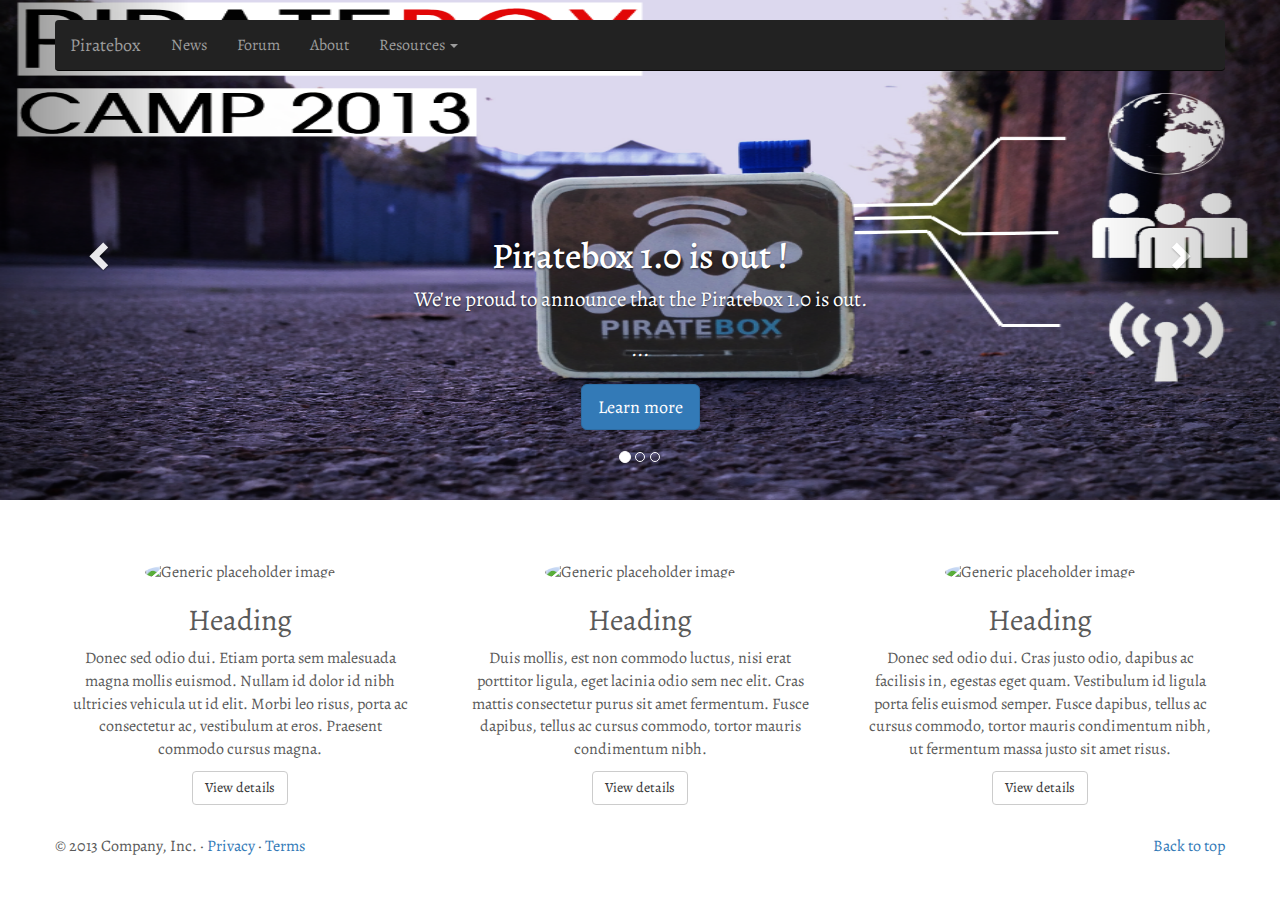
==== index.html @ 81f19eb6 "Initial commit." ====
<!DOCTYPE html>
<html lang="en">
  <head>
    <meta charset="utf-8">
    <meta http-equiv="X-UA-Compatible" content="IE=edge">
    <meta name="viewport" content="width=device-width, initial-scale=1.0">
    <meta name="description" content="">
    <meta name="author" content="">
    <link rel="shortcut icon" href="images/favicon.png">

    <title>Piratebox Official Community Website</title>

    <!-- Get Bootstrap from CDN -->
    <link href="//netdna.bootstrapcdn.com/bootstrap/3.0.1/css/bootstrap.min.css" rel="stylesheet">

    <!-- Get a custom font from Google -->
    <link href='http://fonts.googleapis.com/css?family=Alegreya:400italic,400,700' rel='stylesheet' type='text/css'>

    <!-- Just for debugging purposes. Don't actually copy this line! -->
    <!--[if lt IE 9]><script src="../../docs-assets/js/ie8-responsive-file-warning.js"></script><![endif]-->

    <!-- HTML5 shim and Respond.js IE8 support of HTML5 elements and media queries -->
    <!--[if lt IE 9]>
      <script src="https://oss.maxcdn.com/libs/html5shiv/3.7.0/html5shiv.js"></script>
      <script src="https://oss.maxcdn.com/libs/respond.js/1.3.0/respond.min.js"></script>
    <![endif]-->

    <!-- Custom styles for this template -->
    <link href="css/style.css" rel="stylesheet">
  </head>
  
  <!-- Navbar
  ================================================== -->
  <body>
    <div class="navbar-wrapper">
      <div class="container">

        <div class="navbar navbar-inverse navbar-static-top">
          <div class="container">
            <div class="navbar-header">
              <button type="button" class="navbar-toggle" data-toggle="collapse" data-target=".navbar-collapse">
                <span class="icon-bar"></span>
                <span class="icon-bar"></span>
                <span class="icon-bar"></span>
              </button>
              <a class="navbar-brand" href="/index.html">Piratebox</a>
            </div>
            <div class="navbar-collapse collapse">
              <ul class="nav navbar-nav">
                <li><a href="/news.html">News</a></li>
                <li><a href="/forum.html">Forum</a></li>
                <li><a href="/about.html">About</a></li>
                <li class="dropdown">
                  <a href="#" class="dropdown-toggle" data-toggle="dropdown">Resources <b class="caret"></b></a>
                  <ul class="dropdown-menu">
                    <li><a href="/get-started.html">Get started</a></li>
                    <li class="divider"></li>
                    <li class="dropdown-header">External links</li>
                    <li><a href="#">Forum</a></li>
                    <li><a href="#">Wiki</a></li>
                    <li><a href="#">Github</a></li>
                  </ul>
                </li>
              </ul>
            </div>
          </div>
        </div>

      </div>
    </div>


    <!-- Carousel
    ================================================== -->
    <div id="myCarousel" class="carousel slide" data-ride="carousel">
      <!-- Indicators -->
      <ol class="carousel-indicators">
        <li data-target="#myCarousel" data-slide-to="0" class="active"></li>
        <li data-target="#myCarousel" data-slide-to="1"></li>
        <li data-target="#myCarousel" data-slide-to="2"></li>
      </ol>
      <div class="carousel-inner">
        <div class="item active">
          <img src="images/news-pirateboxcamp-900x500.png" alt="First slide">
          <div class="container">
            <div class="carousel-caption">
              <h1>Piratebox 1.0 is out !</h1>
              <p>We're proud to announce that the Piratebox 1.0 is out.</p>
              <p>...</p>
              <p><a class="btn btn-lg btn-primary" href="#" role="button">Learn more</a></p>
            </div>
          </div>
        </div>
        <div class="item">
          <img src="http://placehold.it/900x500&text=Hello world" alt="Second slide">
          <div class="container">
            <div class="carousel-caption">
              <h1>PirateboxCamp #1 in Berlin</h1>
              <p>...</p>
              <p><a class="btn btn-lg btn-primary" href="#" role="button">Discover it</a></p>
            </div>
          </div>
        </div>
        <div class="item">
          <img src="http://placehold.it/900x500&text=Hello world" alt="Third slide">
          <div class="container">
            <div class="carousel-caption">
              <h1>Welcome !</h1>
              <p>This is the community website.</p>
              <p><a class="btn btn-lg btn-primary" href="#" role="button">Read more</a></p>
            </div>
          </div>
        </div>
      </div>
      <a class="left carousel-control" href="#myCarousel" data-slide="prev"><span class="glyphicon glyphicon-chevron-left"></span></a>
      <a class="right carousel-control" href="#myCarousel" data-slide="next"><span class="glyphicon glyphicon-chevron-right"></span></a>
    </div><!-- /.carousel -->



    <!-- Marketing messaging
    ================================================== -->
    <!-- Wrap the rest of the page in another container to center all the content. -->

    <div class="container marketing">

      <!-- Three columns of text below the carousel -->
      <div class="row">
        <div class="col-lg-4">
          <img class="img-circle" src="http://placehold.it/140x140&text=Hello world" alt="Generic placeholder image">
          <h2>Heading</h2>
          <p>Donec sed odio dui. Etiam porta sem malesuada magna mollis euismod. Nullam id dolor id nibh ultricies vehicula ut id elit. Morbi leo risus, porta ac consectetur ac, vestibulum at eros. Praesent commodo cursus magna.</p>
          <p><a class="btn btn-default" href="#" role="button">View details</a></p>
        </div><!-- /.col-lg-4 -->
        <div class="col-lg-4">
          <img class="img-circle" src="http://placehold.it/140x140&text=Hello world" alt="Generic placeholder image">
          <h2>Heading</h2>
          <p>Duis mollis, est non commodo luctus, nisi erat porttitor ligula, eget lacinia odio sem nec elit. Cras mattis consectetur purus sit amet fermentum. Fusce dapibus, tellus ac cursus commodo, tortor mauris condimentum nibh.</p>
          <p><a class="btn btn-default" href="#" role="button">View details</a></p>
        </div><!-- /.col-lg-4 -->
        <div class="col-lg-4">
          <img class="img-circle" src="http://placehold.it/140x140&text=Hello world" alt="Generic placeholder image">
          <h2>Heading</h2>
          <p>Donec sed odio dui. Cras justo odio, dapibus ac facilisis in, egestas eget quam. Vestibulum id ligula porta felis euismod semper. Fusce dapibus, tellus ac cursus commodo, tortor mauris condimentum nibh, ut fermentum massa justo sit amet risus.</p>
          <p><a class="btn btn-default" href="#" role="button">View details</a></p>
        </div><!-- /.col-lg-4 -->
      </div><!-- /.row -->


      <!-- FOOTER -->
      <footer>
        <p class="pull-right"><a href="#">Back to top</a></p>
        <p>&copy; 2013 Company, Inc. &middot; <a href="#">Privacy</a> &middot; <a href="#">Terms</a></p>
      </footer>

    </div><!-- /.container -->


    <!-- Bootstrap core JavaScript
    ================================================== -->
    <!-- Placed at the end of the document so the pages load faster -->
    <script src="https://code.jquery.com/jquery-1.10.2.min.js"></script>
    <script src="//netdna.bootstrapcdn.com/bootstrap/3.0.1/js/bootstrap.min.js"></script>

    <script src="../../docs-assets/js/holder.js"></script>
  </body>
</html>
---- css/style.css ----
/* GLOBAL STYLES
-------------------------------------------------- */
/* Padding below the footer and lighter body text */

body {
  padding-bottom: 40px;
  color: #5a5a5a;
  font-family: 'Alegreya', serif;
  font-size: 16px;
}



/* NAVBAR
-------------------------------------------------- */

/* Special class on .container surrounding .navbar, used for positioning it into place. */
.navbar-wrapper {
  position: absolute;
  top: 0;
  left: 0;
  right: 0;
  z-index: 20;
}

/* Flip around the padding for proper display in narrow viewports */
.navbar-wrapper .container {
  padding-left: 0;
  padding-right: 0;
}
.navbar-wrapper .navbar {
  padding-left: 15px;
  padding-right: 15px;
}


/* CAROUSEL
-------------------------------------------------- */

/* Carousel base class */
.carousel {
  height: 500px;
  margin-bottom: 60px;
}
/* Since positioning the image, we need to help out the caption */
.carousel-caption {
  z-index: 10;
}

/* Declare heights because of positioning of img element */
.carousel .item {
  height: 500px;
  background-color: #777;
}
.carousel-inner > .item > img {
  position: absolute;
  top: 0;
  left: 0;
  min-width: 100%;
  height: 500px;
}



/* MARKETING CONTENT
-------------------------------------------------- */

/* Place the main content under the nav bar when no slideshow */
.main-content {
  margin-top: 100px;
}

/* Pad the edges of the mobile views a bit */
.marketing {
  padding-left: 15px;
  padding-right: 15px;
}

/* Center align the text within the three columns below the carousel */
.marketing .col-lg-4 {
  text-align: center;
  margin-bottom: 20px;
}
.marketing h2 {
  font-weight: normal;
}
.marketing .col-lg-4 p {
  margin-left: 10px;
  margin-right: 10px;
}


/* Featurettes
------------------------- */

.featurette-divider {
  margin: 80px 0; /* Space out the Bootstrap <hr> more */
}

/* Thin out the marketing headings */
.featurette-heading {
  font-weight: 300;
  line-height: 1;
  letter-spacing: -1px;
}



/* RESPONSIVE CSS
-------------------------------------------------- */

@media (min-width: 768px) {

  /* Remove the edge padding needed for mobile */
  .marketing {
    padding-left: 0;
    padding-right: 0;
  }

  /* Navbar positioning foo */
  .navbar-wrapper {
    margin-top: 20px;
  }

  /* The navbar becomes detached from the top, so we round the corners */
  .navbar-wrapper .navbar {
    border-radius: 4px;
  }

  /* Bump up size of carousel content */
  .carousel-caption p {
    margin-bottom: 20px;
    font-size: 21px;
    line-height: 1.4;
  }

  .featurette-heading {
    font-size: 50px;
  }

}

@media (min-width: 992px) {
  .featurette-heading {
    margin-top: 120px;
  }
}
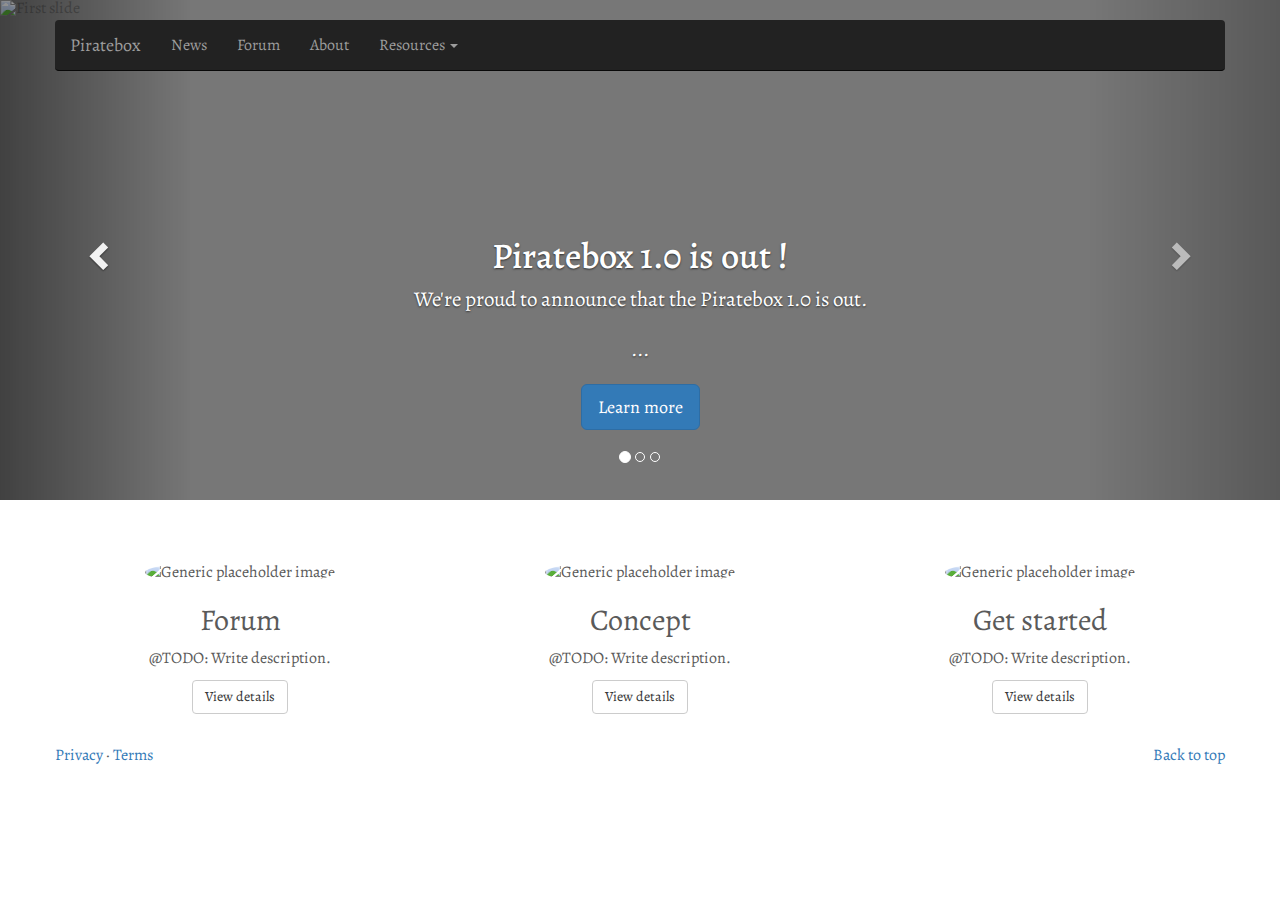
==== commit 6b57b3e2: "Small fix." ====
--- a/index.html
+++ b/index.html
@@ -81,7 +81,7 @@
       </ol>
       <div class="carousel-inner">
         <div class="item active">
-          <img src="images/news-pirateboxcamp-900x500.png" alt="First slide">
+          <img src="http://placehold.it/900x500&text=Hello world" alt="First slide">
           <div class="container">
             <div class="carousel-caption">
               <h1>Piratebox 1.0 is out !</h1>
@@ -128,20 +128,20 @@
       <div class="row">
         <div class="col-lg-4">
           <img class="img-circle" src="http://placehold.it/140x140&text=Hello world" alt="Generic placeholder image">
-          <h2>Heading</h2>
-          <p>Donec sed odio dui. Etiam porta sem malesuada magna mollis euismod. Nullam id dolor id nibh ultricies vehicula ut id elit. Morbi leo risus, porta ac consectetur ac, vestibulum at eros. Praesent commodo cursus magna.</p>
+          <h2>Forum</h2>
+          <p>@TODO: Write description.</p>
           <p><a class="btn btn-default" href="#" role="button">View details</a></p>
         </div><!-- /.col-lg-4 -->
         <div class="col-lg-4">
           <img class="img-circle" src="http://placehold.it/140x140&text=Hello world" alt="Generic placeholder image">
-          <h2>Heading</h2>
-          <p>Duis mollis, est non commodo luctus, nisi erat porttitor ligula, eget lacinia odio sem nec elit. Cras mattis consectetur purus sit amet fermentum. Fusce dapibus, tellus ac cursus commodo, tortor mauris condimentum nibh.</p>
+          <h2>Concept</h2>
+          <p>@TODO: Write description.</p>
           <p><a class="btn btn-default" href="#" role="button">View details</a></p>
         </div><!-- /.col-lg-4 -->
         <div class="col-lg-4">
           <img class="img-circle" src="http://placehold.it/140x140&text=Hello world" alt="Generic placeholder image">
-          <h2>Heading</h2>
-          <p>Donec sed odio dui. Cras justo odio, dapibus ac facilisis in, egestas eget quam. Vestibulum id ligula porta felis euismod semper. Fusce dapibus, tellus ac cursus commodo, tortor mauris condimentum nibh, ut fermentum massa justo sit amet risus.</p>
+          <h2>Get started</h2>
+          <p>@TODO: Write description.</p>
           <p><a class="btn btn-default" href="#" role="button">View details</a></p>
         </div><!-- /.col-lg-4 -->
       </div><!-- /.row -->
@@ -150,7 +150,7 @@
       <!-- FOOTER -->
       <footer>
         <p class="pull-right"><a href="#">Back to top</a></p>
-        <p>&copy; 2013 Company, Inc. &middot; <a href="#">Privacy</a> &middot; <a href="#">Terms</a></p>
+        <p><a href="#">Privacy</a> &middot; <a href="#">Terms</a></p>
       </footer>
 
     </div><!-- /.container -->
